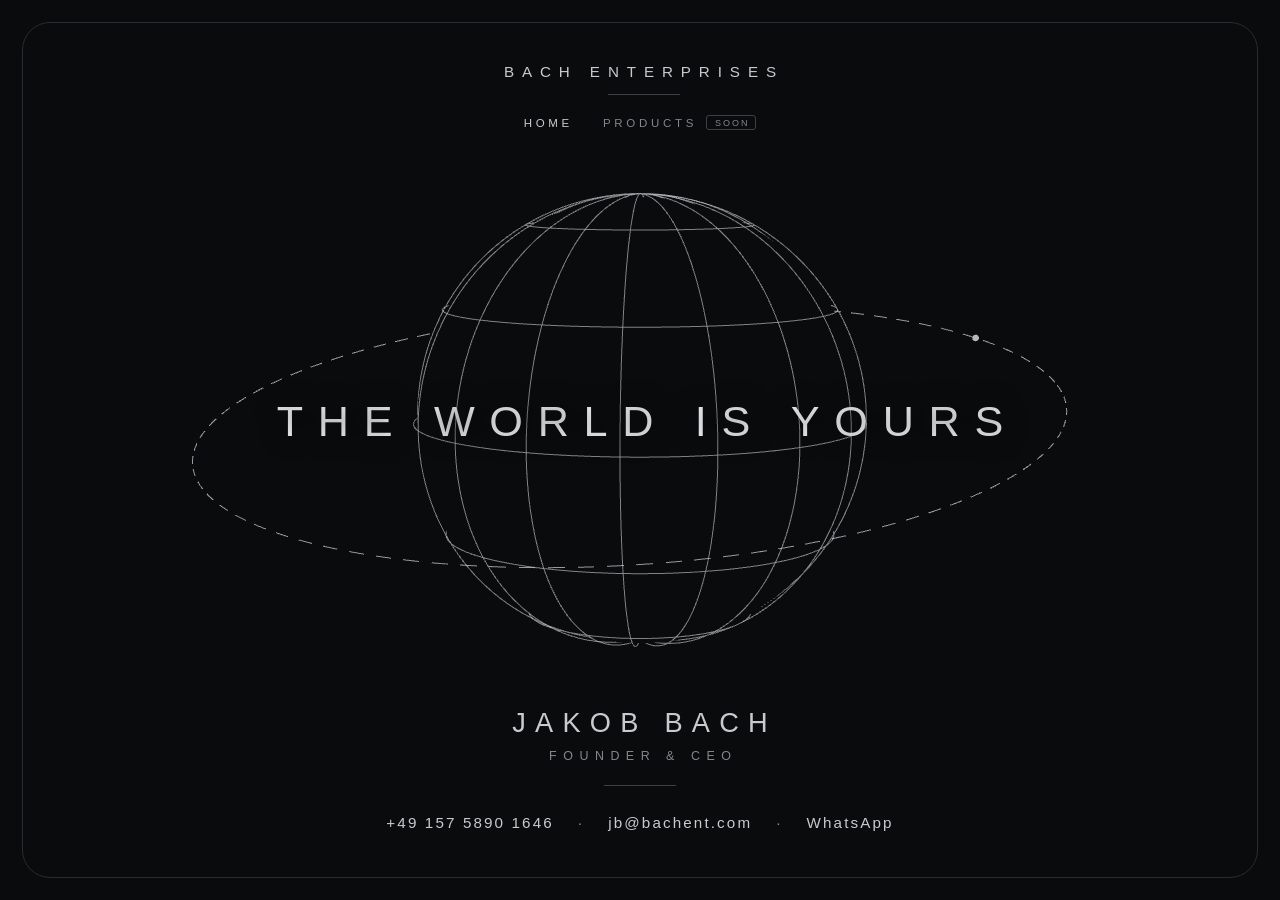
==== index.html @ af1c95c3 "deploy: bachjakob524-tech/bachent@2a62790900c1713e659be035ef2dfb0fc02bf257" ====
<!DOCTYPE html>
<html lang="en">
<head>
<meta charset="utf-8">
<meta name="viewport" content="width=device-width, initial-scale=1">
<title>Bach Enterprises</title>
<meta name="description" content="Bach Enterprises — Jakob Bach, Founder & CEO. The world is yours. Get in touch.">
<meta name="theme-color" content="#0a0b0c">
<link rel="canonical" href="https://bachent.com/">
<meta property="og:title" content="Bach Enterprises">
<meta property="og:description" content="The world is yours. — Jakob Bach, Founder & CEO">
<meta property="og:type" content="website">
<meta property="og:url" content="https://bachent.com/">
<meta property="og:image" content="https://bachent.com/og.png">
<meta property="og:image:width" content="1200">
<meta property="og:image:height" content="630">
<meta name="twitter:card" content="summary_large_image">
<link rel="icon" href="/favicon.png" sizes="48x48">
<link rel="icon" href="data:image/svg+xml,%3Csvg xmlns='http://www.w3.org/2000/svg' viewBox='0 0 64 64'%3E%3Crect width='64' height='64' rx='12' fill='%230a0b0c'/%3E%3Ccircle cx='32' cy='32' r='15' fill='none' stroke='%23c7cbce' stroke-width='2'/%3E%3Cellipse cx='32' cy='32' rx='15' ry='6.2' fill='none' stroke='%23c7cbce' stroke-width='2'/%3E%3Cellipse cx='32' cy='32' rx='6.2' ry='15' fill='none' stroke='%23c7cbce' stroke-width='2'/%3E%3Cellipse cx='32' cy='32' rx='26' ry='9' fill='none' stroke='%23888d91' stroke-width='1.6' stroke-dasharray='4 3' transform='rotate(-14 32 32)'/%3E%3C/svg%3E" type="image/svg+xml">
<link rel="apple-touch-icon" href="/apple-touch-icon.png">

<!-- Importmap MUSS vor allen module-Scripts stehen -->
<script type="importmap">
{ "imports": { "three": "./vendor/three.module.js" } }
</script>

<!-- Sichtbarkeits-Gate, JS-unabhaengig robust: ohne JS ist alles sichtbar;
     mit JS wird ausgeblendet und per .loaded eingeblendet. Scheitert das
     3D-Modul (kein Importmap-Support, 404, Blocker), schaltet der
     Error-Handler bzw. der Timeout auf den statischen Fallback um. -->
<script>
(function () {
  var root = document.documentElement;
  root.classList.add('js');
  function fallback() {
    if (!root.classList.contains('loaded')) root.classList.add('no-webgl', 'loaded');
  }
  window.addEventListener('error', function (e) {
    var t = e.target;
    if ((t && t.tagName === 'SCRIPT') || /module|import/i.test(e.message || '')) fallback();
  }, true);
  setTimeout(fallback, 3000);
})();
</script>

<link rel="stylesheet" href="./styles.css">
</head>
<body>

<canvas id="scene" aria-hidden="true"></canvas>

<!-- Statischer Fallback (kein WebGL / kein JS): Orbit vorne unten kreuzend,
     nach rechts steigend — wie auf der Kartenrückseite -->
<div id="fallback" aria-hidden="true">
  <svg viewBox="0 0 856 540" preserveAspectRatio="xMidYMid meet" fill="none">
    <g stroke="#82878c" stroke-width="1.4">
      <ellipse cx="428" cy="270" rx="230" ry="78" stroke-dasharray="10 8" transform="rotate(-12 428 270)"/>
    </g>
    <g>
      <circle cx="428" cy="270" r="128" fill="#0a0b0c"/>
      <g stroke="#c7cbce" stroke-width="1.4">
        <circle cx="428" cy="270" r="128"/>
        <ellipse cx="428" cy="270" rx="128" ry="52"/>
        <ellipse cx="428" cy="270" rx="128" ry="102"/>
        <ellipse cx="428" cy="270" rx="52" ry="128"/>
        <ellipse cx="428" cy="270" rx="102" ry="128"/>
        <line x1="300" y1="270" x2="556" y2="270"/>
        <line x1="428" y1="142" x2="428" y2="398"/>
      </g>
    </g>
    <g stroke="#a8adb1" stroke-width="1.4">
      <path d="M 205.4 324.2 A 230 78 -12 0 0 653.4 229.0" stroke-dasharray="10 8"/>
    </g>
  </svg>
</div>

<div class="card-edge" aria-hidden="true"></div>

<div class="stage">
  <header class="brand">
    <h1>Bach&nbsp;Enterprises</h1>
    <nav class="menu" aria-label="Site">
      <a href="./" aria-current="page">Home</a>
      <a href="products.html" aria-label="Products — launching soon">Products<span class="tag" aria-hidden="true">Soon</span></a>
    </nav>
  </header>

  <main id="taglineWrap">
    <p class="tagline glint" data-em="19">The&nbsp;World&nbsp;Is&nbsp;Yours</p>
  </main>

  <footer id="foot">
    <div class="who">
      <p class="name">Jakob&nbsp;Bach</p>
      <p class="role">Founder&nbsp;&amp;&nbsp;CEO</p>
    </div>
    <nav class="contact" aria-label="Contact">
      <a href="tel:+4915758901646" aria-label="Call +49 157 5890 1646">+49&nbsp;157&nbsp;5890&nbsp;1646</a>
      <span class="dot" aria-hidden="true">·</span>
      <a href="mailto:jb@bachent.com" aria-label="Email jb@bachent.com">jb@bachent.com</a>
      <span class="dot" aria-hidden="true">·</span>
      <a href="https://wa.me/4915758901646" rel="noopener" aria-label="Chat on WhatsApp">WhatsApp</a>
    </nav>
  </footer>
</div>

<script type="module" src="./scene.js"></script>
</body>
</html>
---- styles.css ----
:root {
    --bg: #0a0b0c;
    --steel: #c7cbce;
    --steel-bright: #eef0f2;
    --steel-dim: #82878c;
    --steel-faint: #3c4044;
    --hairline: #2a2d30;
    --track-wide: 0.52em;
    --track-mid: 0.34em;
  }

  * { margin: 0; padding: 0; box-sizing: border-box; }

  html, body { height: 100%; }

  body {
    background: var(--bg);
    color: var(--steel);
    font-family: "Helvetica Neue", Helvetica, "Arial Nova", Arial, sans-serif;
    font-weight: 300;
    -webkit-font-smoothing: antialiased;
    overflow-x: hidden;
    overflow-y: auto;
  }

  /* ——— Kartenkante: die Seite ist die Karte ——— */
  .card-edge {
    position: fixed;
    inset: 14px;
    border: 1px solid var(--hairline);
    border-radius: 22px;
    pointer-events: none;
    z-index: 5;
  }
  @media (min-width: 720px) {
    .card-edge { inset: 22px; border-radius: 28px; }
  }

  /* ——— Szene (Hintergrund, bleibt beim Zoom-Scroll stehen) ——— */
  #scene {
    position: fixed;
    inset: 0;
    width: 100%;
    height: 100%;
    display: block;
    z-index: 1;
  }

  .stage {
    position: relative;
    min-height: 100vh;
    min-height: 100dvh;
    display: flex;
    flex-direction: column;
    align-items: center;
    justify-content: space-between;
    text-align: center;
    z-index: 2;
    padding: clamp(38px, 7vh, 72px) 24px;
  }

  /* ——— Marke oben (wie Kartenvorderseite) ——— */
  .brand h1 {
    font-size: clamp(0.72rem, 0.6rem + 0.5vw, 0.95rem);
    font-weight: 400;
    letter-spacing: var(--track-wide);
    text-transform: uppercase;
    color: var(--steel);
    white-space: nowrap;
    padding-left: var(--track-wide); /* Tracking-Ausgleich für optische Mitte */
  }
  .brand h1::after {
    content: "";
    display: block;
    width: 72px;
    height: 1px;
    margin: 14px auto 0;
    background: var(--steel-faint);
  }

  /* ——— Menü: weitere Gravur-Zeile unter der Marke ——— */
  .menu {
    display: flex;
    align-items: center;
    justify-content: center;
    gap: 26px;
    margin-top: 16px;
    font-size: clamp(0.6rem, 0.54rem + 0.3vw, 0.72rem);
    letter-spacing: 0.32em;
    text-transform: uppercase;
  }
  .menu a {
    color: var(--steel-dim);
    text-decoration: none;
    padding: 4px 2px;
    transition: color 0.25s ease;
  }
  .menu a[aria-current="page"] { color: var(--steel); }
  .menu a[href]:hover { color: var(--steel-bright); }
  .menu a:focus-visible {
    outline: 1px solid var(--steel);
    outline-offset: 4px;
    border-radius: 2px;
  }
  .menu .tag {
    display: inline-block;
    margin-left: 9px;
    padding: 2px 6px 1px;
    border: 1px solid var(--steel-faint);
    border-radius: 3px;
    font-size: 0.78em;
    letter-spacing: 0.22em;
    padding-left: calc(6px + 0.22em);
    color: var(--steel-dim);
    vertical-align: 0.1em;
  }

  /* ——— Tagline quer über dem Globus (JS koppelt top an die Globus-Mitte) ——— */
  main {
    position: absolute;
    top: 46.5%;
    left: 50%;
    transform: translate(-50%, -50%);
    z-index: 3;
    pointer-events: none;
  }
  .tagline {
    /* zweiter min()-Term: passt auf jeder Breite ins Passepartout */
    font-size: min(clamp(1rem, 0.35rem + 4vw, 2.7rem), calc((100vw - 64px) / 19));
    font-weight: 200;
    letter-spacing: var(--track-mid);
    text-transform: uppercase;
    white-space: nowrap;
    color: var(--steel-bright);
    padding-left: var(--track-mid);
    text-shadow: 0 0 24px rgba(10, 11, 12, 0.9);
  }

  /* Metall-Glint: ein Lichtzug über die Tagline beim Laden */
  @supports (-webkit-background-clip: text) or (background-clip: text) {
    .glint {
      background: linear-gradient(105deg,
        var(--steel-bright) 0%, var(--steel-bright) 38%,
        #ffffff 50%,
        var(--steel-bright) 62%, var(--steel-bright) 100%);
      background-size: 320% 100%;
      background-position: 100% 0;
      -webkit-background-clip: text;
      background-clip: text;
      -webkit-text-fill-color: transparent;
      color: transparent;
      animation: glint 2.4s ease-in-out 0.9s 1 both;
    }
    @keyframes glint {
      from { background-position: 100% 0; }
      to   { background-position: 0% 0; }
    }
  }

  /* ——— Person + Kontakt unten ——— */
  .who .name {
    font-size: clamp(1.05rem, 0.85rem + 1.2vw, 1.7rem);
    font-weight: 300;
    letter-spacing: var(--track-mid);
    text-transform: uppercase;
    color: var(--steel);
    white-space: nowrap;
    padding-left: var(--track-mid);
  }
  .who .role {
    margin-top: 10px;
    font-size: clamp(0.62rem, 0.55rem + 0.35vw, 0.78rem);
    font-weight: 400;
    letter-spacing: var(--track-wide);
    text-transform: uppercase;
    color: var(--steel-dim);
    white-space: nowrap;
    padding-left: var(--track-wide);
  }
  .who::after {
    content: "";
    display: block;
    width: 72px;
    height: 1px;
    margin: 22px auto;
    background: var(--steel-faint);
  }

  .contact {
    display: flex;
    align-items: center;
    justify-content: center;
    flex-wrap: wrap;
    gap: 6px 22px;
    font-size: clamp(0.78rem, 0.72rem + 0.35vw, 0.95rem);
    letter-spacing: 0.14em;
  }
  .contact a {
    color: var(--steel);
    text-decoration: none;
    padding: 6px 2px;
    transition: color 0.25s ease;
  }
  .contact a:hover { color: var(--steel-bright); }
  .contact a:focus-visible {
    outline: 1px solid var(--steel);
    outline-offset: 4px;
    border-radius: 2px;
  }
  .contact .dot {
    color: var(--steel-dim);
    user-select: none;
  }

  /* ——— Load-Sequenz (nur wenn JS läuft; .loaded blendet ein) ——— */
  html.js #scene, html.js .brand, html.js .who,
  html.js .contact, html.js .tagline { opacity: 0; }
  html.loaded #scene { animation: fadein 1.6s ease 0.15s both; }
  html.loaded .brand { animation: fadein 1.2s ease 0.5s both; }
  html.loaded .who,
  html.loaded .contact { animation: fadein 1.2s ease 0.7s both; }
  html.loaded .tagline { animation: fadein 1.4s ease 0.6s both; }
  @keyframes fadein { from { opacity: 0; } to { opacity: 1; } }

  @media (prefers-reduced-motion: reduce) {
    #scene, .brand, .who, .contact, .tagline { opacity: 1 !important; animation: none !important; }
    .glint { animation: none !important; background-position: 0 0; }
  }

  /* ——— Fallback ohne WebGL/JS: statische Kartengrafik ——— */
  #fallback {
    position: fixed;
    inset: 0;
    display: none;
    z-index: 1;
  }
  #fallback svg { width: 100%; height: 100%; }
  html.no-webgl #fallback { display: block; }
  html.no-webgl #scene { display: none; }
  html:not(.js) #fallback { display: block; }
  html:not(.js) #scene { display: none; }

  @media (max-width: 420px) {
    :root { --track-wide: 0.4em; --track-mid: 0.26em; }
  }

  /* Kontaktzeile: unterhalb ~540px passt sie nicht mehr in eine Zeile */
  @media (max-width: 540px) {
    .contact { flex-direction: column; gap: 10px; }
    .contact .dot { display: none; }
  }

  /* Flache Viewports (Handy quer): kompakter Fuß, Tagline im Karten-Maß */
  @media (max-height: 520px) {
    .stage { padding: 22px 24px; }
    .tagline { font-size: min(clamp(0.75rem, 4.6vh + 0.1rem, 1.5rem), calc((100vw - 64px) / 19)); }
    .who .name { font-size: 1rem; }
    .who .role { margin-top: 5px; font-size: 0.6rem; }
    .who::after { margin: 12px auto; }
    .brand h1::after { margin-top: 8px; }
    .menu { margin-top: 9px; }
  }

  /* ——— Eyebrow über der Tagline (Products: "Launching Soon") ——— */
  .eyebrow {
    margin-bottom: 16px;
    font-size: clamp(0.6rem, 0.54rem + 0.3vw, 0.72rem);
    font-weight: 400;
    letter-spacing: var(--track-wide);
    text-transform: uppercase;
    color: var(--steel-dim);
    white-space: nowrap;
    padding-left: var(--track-wide);
  }
  @media (max-height: 520px) {
    .eyebrow { margin-bottom: 8px; }
  }
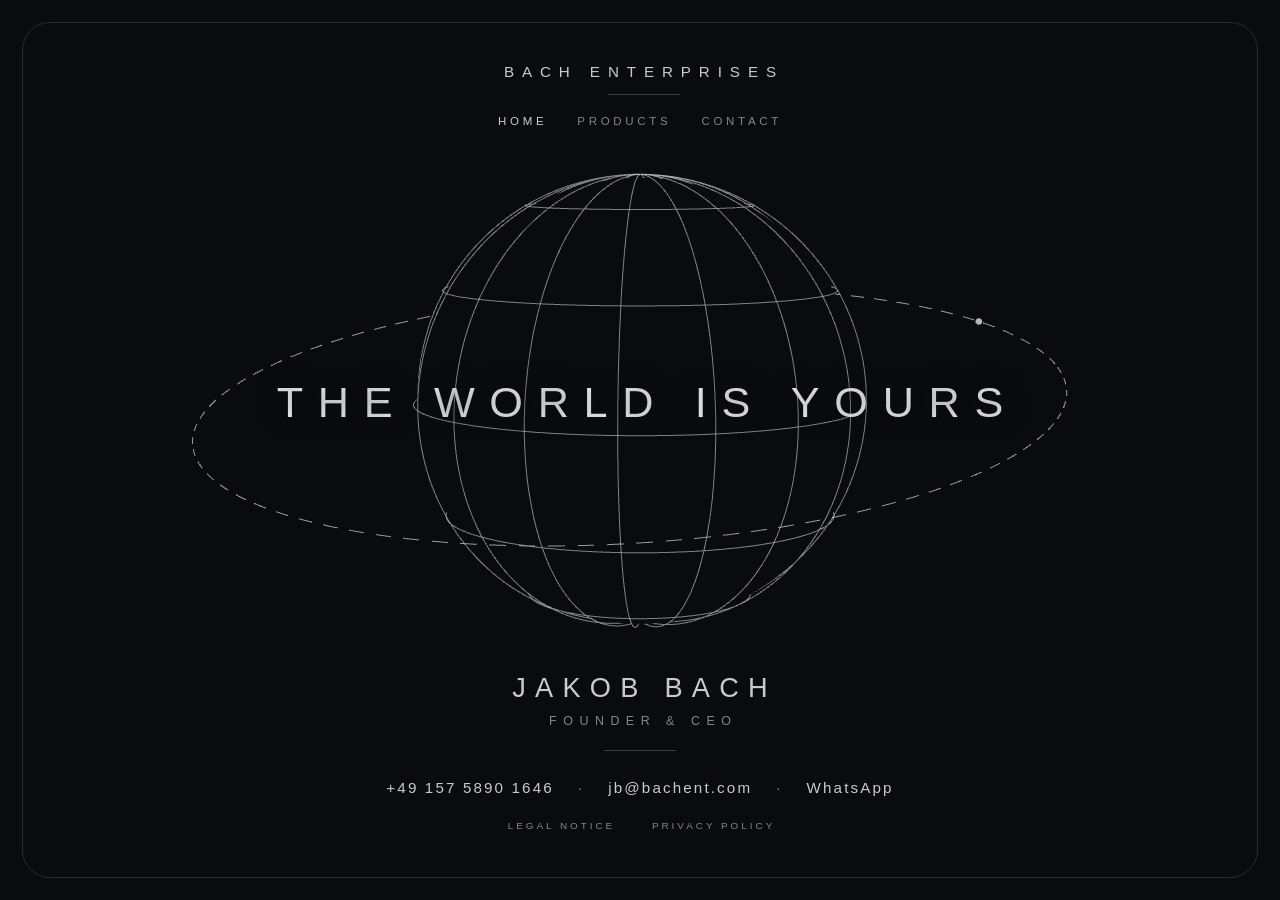
==== commit ce4dda07: "deploy: bachjakob524-tech/bachent@c33a012983f4ac820e75e0bc44c728368a7bedfc" ====
--- a/index.html
+++ b/index.html
@@ -81,7 +81,8 @@
     <h1>Bach&nbsp;Enterprises</h1>
     <nav class="menu" aria-label="Site">
       <a href="./" aria-current="page">Home</a>
-      <a href="products.html" aria-label="Products — launching soon">Products<span class="tag" aria-hidden="true">Soon</span></a>
+      <a href="products.html">Products</a>
+      <a href="contact.html">Contact</a>
     </nav>
   </header>
 
@@ -101,6 +102,9 @@
       <span class="dot" aria-hidden="true">·</span>
       <a href="https://wa.me/4915758901646" rel="noopener" aria-label="Chat on WhatsApp">WhatsApp</a>
     </nav>
+    <p class="legal-link">
+      <a href="legal.html">Legal Notice</a><span class="dot" aria-hidden="true">·</span><a href="privacy.html">Privacy Policy</a>
+    </p>
   </footer>
 </div>
 
--- a/styles.css
+++ b/styles.css
@@ -102,17 +102,44 @@
     outline-offset: 4px;
     border-radius: 2px;
   }
-  .menu .tag {
-    display: inline-block;
-    margin-left: 9px;
-    padding: 2px 6px 1px;
-    border: 1px solid var(--steel-faint);
-    border-radius: 3px;
-    font-size: 0.78em;
-    letter-spacing: 0.22em;
-    padding-left: calc(6px + 0.22em);
-    color: var(--steel-dim);
-    vertical-align: 0.1em;
+
+  /* ——— Tabs (Products): kleinere Gravur-Zeile unter dem Menü.
+     Umschalten ohne JS über :target (#marketing / #project-1), Standard ist
+     Marketing. Ohne :has()-Support bleiben beide Panels sichtbar. ——— */
+  .tabs {
+    display: flex;
+    align-items: center;
+    justify-content: center;
+    gap: 22px;
+    margin-top: 12px;
+    font-size: clamp(0.56rem, 0.5rem + 0.28vw, 0.66rem);
+    letter-spacing: 0.3em;
+    text-transform: uppercase;
+  }
+  .tabs a {
+    color: var(--steel-dim);
+    text-decoration: none;
+    padding: 6px 2px 5px;
+    padding-left: calc(2px + 0.3em); /* Tracking-Ausgleich */
+    border-bottom: 1px solid transparent;
+    transition: color 0.25s ease, border-color 0.25s ease;
+  }
+  .tabs a:hover { color: var(--steel-bright); }
+  .tabs a:focus-visible {
+    outline: 1px solid var(--steel);
+    outline-offset: 4px;
+    border-radius: 2px;
+  }
+  @supports selector(:has(a)) {
+    .panel-project { display: none; }
+    body:has(#project-1:target) .panel-marketing { display: none; }
+    body:has(#project-1:target) .panel-project { display: block; }
+    body:has(#project-1:target) .stage.has-offer { row-gap: 0; }
+    body:not(:has(#project-1:target)) .tabs a[href="#marketing"],
+    body:has(#project-1:target) .tabs a[href="#project-1"] {
+      color: var(--steel);
+      border-bottom-color: var(--steel-dim);
+    }
   }
 
   /* ——— Tagline quer über dem Globus (JS koppelt top an die Globus-Mitte) ——— */
@@ -157,6 +184,63 @@
     }
   }
 
+  /* ——— Angebot unter dem Globus (Products/Marketing, Contact) ——— */
+  .offer { margin-bottom: 30px; }
+  /* Schmal oder flach: Mindestband für den Globus; der Fuß rutscht dafür
+     unter den Falz (Seite scrollt), der CTA bleibt darüber */
+  @media (max-width: 540px), (max-height: 520px) {
+    .stage.has-offer { row-gap: 220px; }
+    /* Szene scrollt hier mit, damit Globus und Tagline zusammenbleiben */
+    body:has(.stage.has-offer) #scene,
+    body:has(.stage.has-offer) #fallback { position: absolute; }
+  }
+  .offer-text {
+    max-width: 31em;
+    margin: 0 auto 18px;
+    font-size: clamp(0.82rem, 0.76rem + 0.3vw, 0.95rem);
+    line-height: 1.6;
+    letter-spacing: 0.04em;
+    color: var(--steel);
+  }
+  .cta {
+    display: inline-block;
+    padding: 13px 26px 12px;
+    padding-left: calc(26px + 0.34em); /* Tracking-Ausgleich */
+    border: 1px solid var(--steel-dim);
+    border-radius: 3px;
+    color: var(--steel-bright);
+    text-decoration: none;
+    font-size: clamp(0.66rem, 0.6rem + 0.3vw, 0.78rem);
+    font-weight: 400;
+    letter-spacing: 0.34em;
+    text-transform: uppercase;
+    transition: border-color 0.25s ease, background-color 0.25s ease;
+  }
+  .cta:hover {
+    border-color: var(--steel);
+    background-color: rgba(199, 203, 206, 0.06);
+  }
+  .cta:focus-visible {
+    outline: 1px solid var(--steel);
+    outline-offset: 4px;
+  }
+  /* Datenschutz-Hinweis unter dem CTA (Info nach Art. 13, keine Einwilligung) */
+  .offer-note {
+    max-width: 30em;
+    margin: 12px auto 0;
+    font-size: clamp(0.66rem, 0.62rem + 0.15vw, 0.74rem);
+    line-height: 1.5;
+    letter-spacing: 0.03em;
+    color: var(--steel-dim);
+  }
+  .offer-note a {
+    color: var(--steel);
+    text-decoration: underline;
+    text-decoration-color: var(--steel-faint);
+    text-underline-offset: 3px;
+  }
+  .offer-note a:hover { text-decoration-color: var(--steel); }
+
   /* ——— Person + Kontakt unten ——— */
   .who .name {
     font-size: clamp(1.05rem, 0.85rem + 1.2vw, 1.7rem);
@@ -212,18 +296,48 @@
     user-select: none;
   }
 
+  /* ——— Impressum-Link: leiseste Gravur-Zeile ganz unten ——— */
+  .legal-link {
+    margin-top: 12px;
+    font-size: clamp(0.54rem, 0.5rem + 0.2vw, 0.62rem);
+    letter-spacing: 0.3em;
+    text-transform: uppercase;
+  }
+  .legal-link a {
+    display: inline-block;
+    padding: 6px 2px;
+    padding-left: calc(2px + 0.3em); /* Tracking-Ausgleich */
+    color: var(--steel-dim);
+    text-decoration: none;
+    transition: color 0.25s ease;
+  }
+  .legal-link a:hover,
+  .legal-link a[aria-current="page"] { color: var(--steel); }
+  .legal-link .dot {
+    margin: 0 12px;
+    color: var(--steel-faint);
+    user-select: none;
+  }
+  .legal-link a:focus-visible {
+    outline: 1px solid var(--steel);
+    outline-offset: 4px;
+    border-radius: 2px;
+  }
+
   /* ——— Load-Sequenz (nur wenn JS läuft; .loaded blendet ein) ——— */
-  html.js #scene, html.js .brand, html.js .who,
-  html.js .contact, html.js .tagline { opacity: 0; }
+  html.js #scene, html.js .brand, html.js .offer, html.js .who,
+  html.js .contact, html.js .legal-link, html.js .tagline { opacity: 0; }
   html.loaded #scene { animation: fadein 1.6s ease 0.15s both; }
   html.loaded .brand { animation: fadein 1.2s ease 0.5s both; }
+  html.loaded .offer,
   html.loaded .who,
-  html.loaded .contact { animation: fadein 1.2s ease 0.7s both; }
+  html.loaded .contact,
+  html.loaded .legal-link { animation: fadein 1.2s ease 0.7s both; }
   html.loaded .tagline { animation: fadein 1.4s ease 0.6s both; }
   @keyframes fadein { from { opacity: 0; } to { opacity: 1; } }
 
   @media (prefers-reduced-motion: reduce) {
-    #scene, .brand, .who, .contact, .tagline { opacity: 1 !important; animation: none !important; }
+    #scene, .brand, .offer, .who, .contact, .legal-link, .tagline { opacity: 1 !important; animation: none !important; }
     .glint { animation: none !important; background-position: 0 0; }
   }
 
@@ -259,6 +373,12 @@
     .who::after { margin: 12px auto; }
     .brand h1::after { margin-top: 8px; }
     .menu { margin-top: 9px; }
+    .tabs { margin-top: 6px; }
+    .offer { margin-bottom: 14px; }
+    .offer-text { margin-bottom: 10px; font-size: 0.78rem; line-height: 1.45; }
+    .cta { padding-top: 9px; padding-bottom: 8px; }
+    .offer-note { margin-top: 6px; }
+    .legal-link { margin-top: 4px; }
   }
 
   /* ——— Eyebrow über der Tagline (Products: "Launching Soon") ——— */
@@ -275,3 +395,79 @@
   @media (max-height: 520px) {
     .eyebrow { margin-bottom: 8px; }
   }
+
+  /* ——— Textseiten ohne 3D-Szene (Legal Notice): kein Sichtbarkeits-Gate,
+     kein scene.js; main fließt normal statt über dem Globus zu schweben ——— */
+  .stage-doc { justify-content: flex-start; }
+  main.doc {
+    position: static;
+    transform: none;
+    pointer-events: auto;
+    width: 100%;
+    max-width: 34rem;
+    margin: clamp(40px, 9vh, 88px) auto 0;
+    text-align: left;
+  }
+  .doc h2 {
+    font-size: clamp(1.1rem, 0.9rem + 1vw, 1.6rem);
+    font-weight: 200;
+    letter-spacing: var(--track-mid);
+    text-transform: uppercase;
+    color: var(--steel-bright);
+  }
+  .doc .doc-sub {
+    margin-top: 10px;
+    font-size: clamp(0.6rem, 0.54rem + 0.3vw, 0.72rem);
+    font-weight: 400;
+    letter-spacing: var(--track-wide);
+    text-transform: uppercase;
+    color: var(--steel-dim);
+  }
+  .doc h3 {
+    margin: 36px 0 10px;
+    font-size: clamp(0.6rem, 0.54rem + 0.3vw, 0.72rem);
+    font-weight: 400;
+    letter-spacing: 0.3em;
+    text-transform: uppercase;
+    color: var(--steel-dim);
+  }
+  .doc p {
+    font-size: clamp(0.88rem, 0.82rem + 0.25vw, 1rem);
+    line-height: 1.7;
+    letter-spacing: 0.02em;
+    color: var(--steel);
+  }
+  .doc a {
+    color: var(--steel-bright);
+    text-decoration: underline;
+    text-decoration-color: var(--steel-faint);
+    text-underline-offset: 3px;
+  }
+  .doc a:hover { text-decoration-color: var(--steel); }
+  .doc p + p { margin-top: 12px; }
+  .doc strong { font-weight: 400; color: var(--steel-bright); }
+  .doc .doc-lead { margin-top: 32px; }
+  .doc ul { margin: 0; padding-left: 1.1em; }
+  .doc li {
+    font-size: clamp(0.88rem, 0.82rem + 0.25vw, 1rem);
+    line-height: 1.7;
+    letter-spacing: 0.02em;
+    color: var(--steel);
+  }
+  .doc li + li { margin-top: 6px; }
+  .doc li::marker { color: var(--steel-dim); }
+  /* Widerspruchsrecht muss hervorgehoben sein (Art. 21 Abs. 4 DSGVO) */
+  .doc .doc-emph {
+    padding: 14px 16px;
+    border: 1px solid var(--steel-faint);
+    border-radius: 3px;
+    color: var(--steel-bright);
+  }
+  .doc .doc-date {
+    margin-top: 36px;
+    font-size: clamp(0.6rem, 0.54rem + 0.3vw, 0.72rem);
+    letter-spacing: 0.3em;
+    text-transform: uppercase;
+    color: var(--steel-dim);
+  }
+  .doc-foot { margin-top: auto; padding-top: 56px; }
